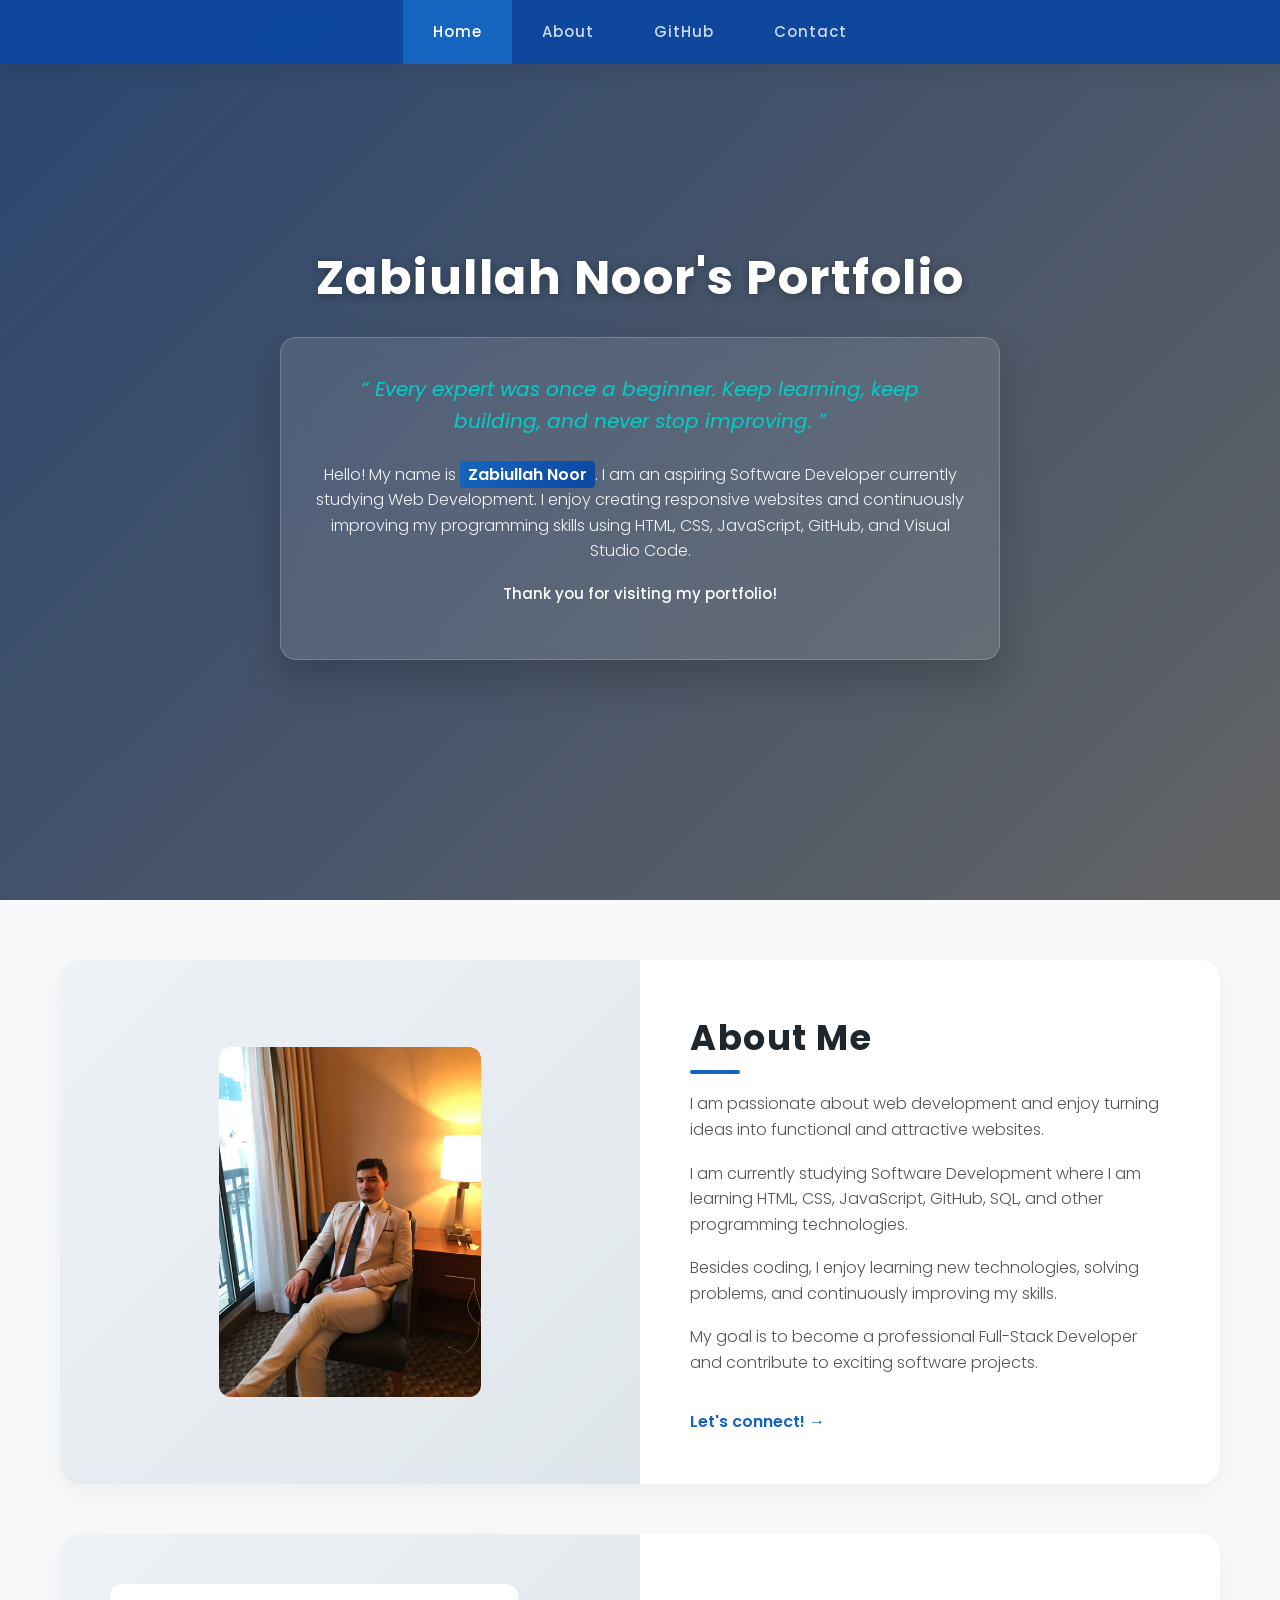
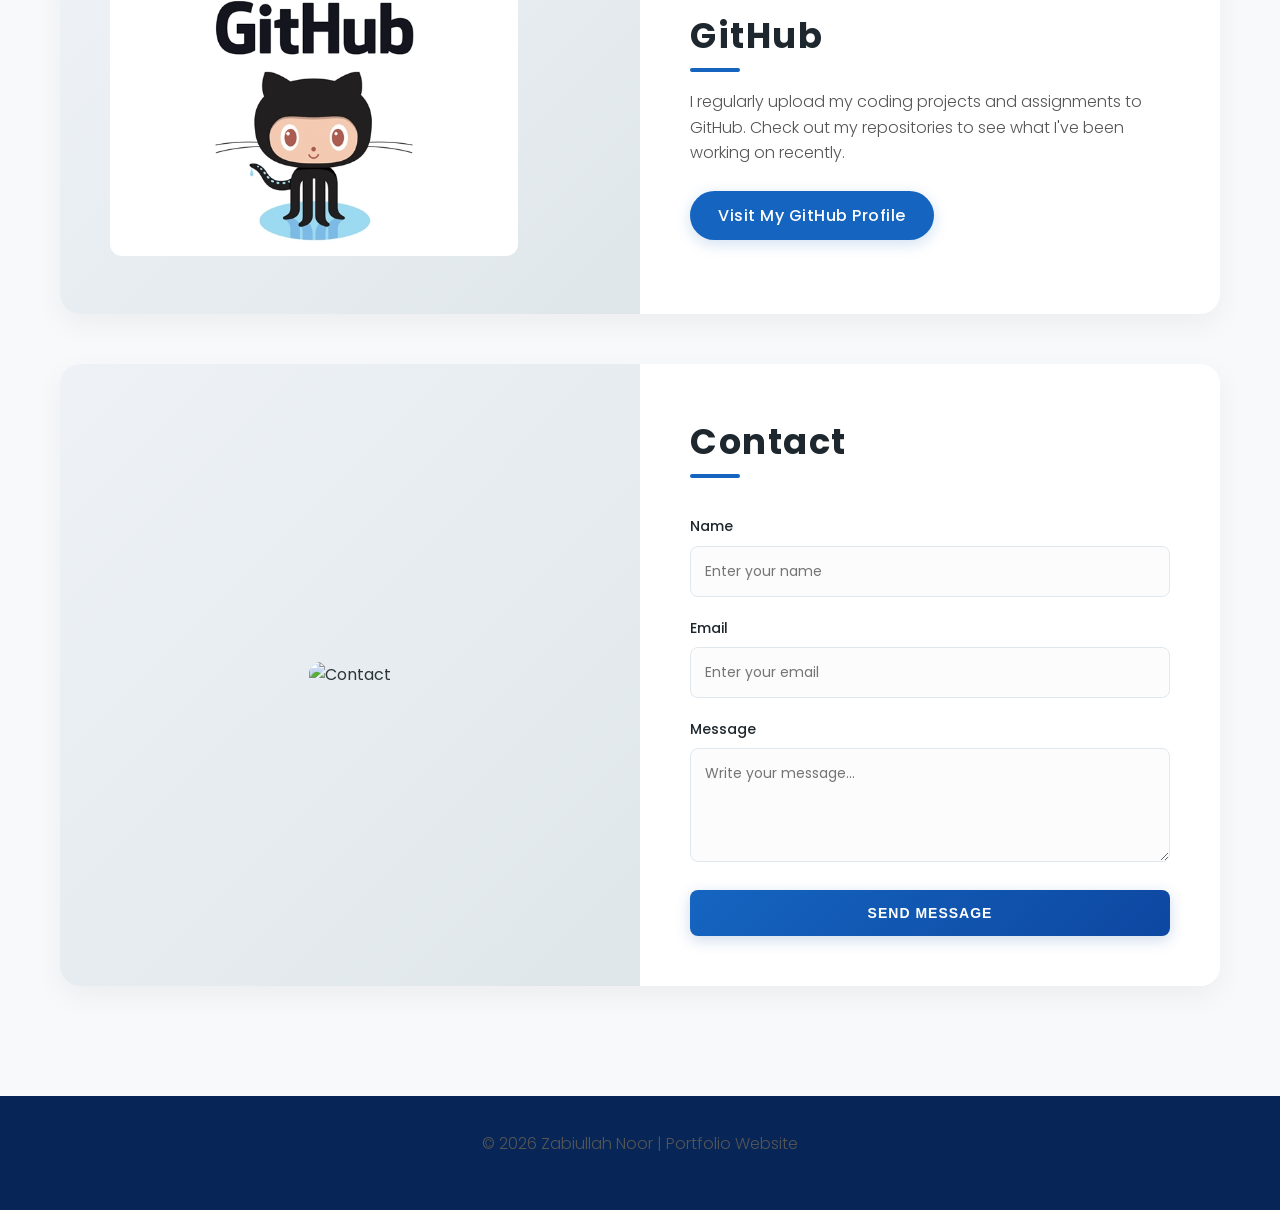
==== index.html @ 8f37fa42 "pushing a new change" ====
<!DOCTYPE html>
<html lang="en">
<head>
    <meta charset="UTF-8">
    <meta name="viewport" content="width=device-width, initial-scale=1.0">
    <title>Zabiullah Noor | Portfolio</title>
    <!-- Google Font -->
    <link href="https://fonts.googleapis.com/css2?family=Poppins:wght@300;400;500;600;700&display=swap" rel="stylesheet">
    <link rel="stylesheet" href="stylesheet/portfolio.css">
</head>
<body>

    <!-- Navigation -->
    <nav class="Navbar">
        <div class="Nav-Container">
            <a class="active" href="#Home">Home</a>
            <a href="#About">About</a>
            <a href="#GitHub">GitHub</a>
            <a href="#Contact">Contact</a>
        </div>
    </nav>

    <!-- Home / Hero Section -->
    <header id="Home" class="Hero_Section">
        <video autoplay muted loop id="Typing_Video">
            <source src="images/video/Typing1.mp4" type="video/mp4">
            Your browser does not support HTML5 video.
        </video>
        
        <div class="Video_Text">
            <h1 class="white-text">Zabiullah Noor's Portfolio</h1>
            <div class="Hero_Content">
                <q class="Quote">
                    Every expert was once a beginner. Keep learning, keep building, and never stop improving.
                </q>
                <p class="Intro_Text">
                    Hello! My name is <span class="Highlight">Zabiullah Noor</span>. I am an aspiring Software Developer currently studying Web Development. I enjoy creating responsive websites and continuously improving my programming skills using HTML, CSS, JavaScript, GitHub, and Visual Studio Code.
                </p>
                <p class="Thank_You">Thank you for visiting my portfolio!</p>
            </div>
        </div>
    </header>

    <!-- Main Content Container -->
    <main class="Content_Wrapper">

        <!-- About Section -->
        <section class="Row Card_Layout" id="About">
            <div class="Column Image_Side">
                <img src="images/mine.jpeg" alt="About Me">
            </div>
            <div class="Column Text_Side">
                <h1>About Me</h1>
                <p>I am passionate about web development and enjoy turning ideas into functional and attractive websites.</p>
                <p>I am currently studying Software Development where I am learning HTML, CSS, JavaScript, GitHub, SQL, and other programming technologies.</p>
                <p>Besides coding, I enjoy learning new technologies, solving problems, and continuously improving my skills.</p>
                <p>My goal is to become a professional Full-Stack Developer and contribute to exciting software projects.</p>
                <a href="#Contact" class="Btn_Link">Let's connect! →</a>
            </div>
        </section>

        <!-- GitHub Section -->
        <section class="Row Card_Layout Reverse" id="GitHub">
            <div class="Column Text_Side">
                <h1>GitHub</h1>
                <p>I regularly upload my coding projects and assignments to GitHub. Check out my repositories to see what I've been working on recently.</p>
                <div class="Center_Btn">
                    <a href="https://github.com/zabiullah-noor" target="_blank" class="Btn_Primary">
                        Visit My GitHub Profile
                    </a>
                </div>
            </div>
            <div class="Column Image_Side">
                <a href="https://github.com/zabiullah-noor" target="_blank" class="Img_Hover_Wrap">
                    <img src="images/github.jpg" alt="GitHub">
                </a>
            </div>
        </section>

        <!-- Contact Section -->
        <section class="Row Card_Layout" id="Contact">
            <div class="Column Image_Side hide-on-mobile">
                <img src="images/contact.jpg" alt="Contact">
            </div>
            <div class="Column Form_Side">
                <h1>Contact</h1>
                <form action="" method="POST" class="Modern_Form">
                    <div class="Form_Group">
                        <label for="name">Name</label>
                        <input type="text" id="name" placeholder="Enter your name" required>
                    </div>

                    <div class="Form_Group">
                        <label for="email">Email</label>
                        <input type="email" id="email" placeholder="Enter your email" required>
                    </div>

                    <div class="Form_Group">
                        <label for="message">Message</label>
                        <textarea id="message" rows="4" placeholder="Write your message..." required></textarea>
                    </div>

                    <button type="submit" class="Btn_Submit">Send Message</button>
                </form>
            </div>
        </section>

    </main>

    <!-- Footer -->
    <footer>
        <p>&copy; 2026 Zabiullah Noor | Portfolio Website</p>
    </footer>

</body>
</html>
---- stylesheet/portfolio.css ----
/***** MODERN DESIGN VARIABLES *****/
:root {
    --primary-color: #1565c0;
    --primary-dark: #0d47a1;
    --accent-color: #00cec9;
    --text-main: #2d3436;
    --text-dark: #1e272e;
    --bg-light: #f8f9fa;
    --bg-white: #ffffff;
    --glass-bg: rgba(255, 255, 255, 0.1);
    --glass-border: rgba(255, 255, 255, 0.2);
    --shadow-soft: 0 10px 30px rgba(0, 0, 0, 0.05);
    --shadow-strong: 0 15px 35px rgba(13, 71, 161, 0.12);
    --transition-smooth: all 0.4s cubic-bezier(0.165, 0.84, 0.44, 1);
}

/***** GENERAL RESET & STYLING *****/
* { 
    box-sizing: border-box; 
    margin: 0;
    padding: 0;
} 

html {
    scroll-behavior: smooth;
}

body {
    font-family: 'Poppins', sans-serif;
    background-color: var(--bg-light);
    color: var(--text-main);
    line-height: 1.6;
    overflow-x: hidden;
}

.Content_Wrapper {
    max-width: 1200px;
    margin: 0 auto;
    padding: 60px 20px;
}

/***** HEADINGS & TEXT *****/
h1 {
    font-size: 2.2rem;
    font-weight: 700;
    letter-spacing: 1.5px;
    color: var(--text-dark);
    margin-bottom: 25px;
    position: relative;
    display: inline-block;
}

/* Subtle accent underline for section headers */
section h1::after {
    content: '';
    position: absolute;
    bottom: -8px;
    left: 0;
    width: 50px;
    height: 4px;
    background: var(--primary-color);
    border-radius: 2px;
    transition: var(--transition-smooth);
}

section:hover h1::after {
    width: 80px;
    background: var(--accent-color);
}

p {
    font-weight: 300;
    font-size: 16px;
    margin-bottom: 18px;
    color: #555;
}

.Highlight {
    font-weight: 600;
    color: #fff;
    background: linear-gradient(120deg, var(--primary-color) 0%, var(--primary-dark) 100%);
    padding: 2px 8px;
    border-radius: 4px;
}

/***** FIXED NAVBAR *****/
.Navbar {
    position: fixed; 
    top: 0; 
    width: 100%; 
    z-index: 100; 
    background: rgba(13, 71, 161, 0.95);
    backdrop-filter: blur(10px);
    box-shadow: 0 4px 20px rgba(0,0,0,0.1); 
    animation: slideDown 0.6s ease-out;
}

.Nav-Container {
    max-width: 1200px;
    margin: 0 auto;
    display: flex;
    justify-content: center;
}

.Navbar a {
    color: rgba(255, 255, 255, 0.8); 
    padding: 20px 30px; 
    text-decoration: none; 
    font-size: 15px; 
    font-weight: 500;
    letter-spacing: 1px;
    transition: var(--transition-smooth);
}

.Navbar a:hover, .Navbar a.active {
    color: #fff;
    background-color: var(--primary-color);
}

@keyframes slideDown {
    from { transform: translateY(-100%); }
    to { transform: translateY(0); }
}

/***** CREATIVE HERO / VIDEO SECTION *****/
.Hero_Section {
    position: relative;
    height: 100vh;
    display: flex;
    align-items: center;
    justify-content: center;
    overflow: hidden;
}

#Typing_Video {
    position: absolute; 
    top: 50%;
    left: 50%;
    min-width: 100%; 
    min-height: 100%;
    width: auto;
    height: auto;
    z-index: -2; 
    transform: translate(-50%, -50%);
    object-fit: cover;
}

/* Dark professional overlay filter over video */
.Hero_Section::before {
    content: '';
    position: absolute;
    top: 0; left: 0; width: 100%; height: 100%;
    background: linear-gradient(135deg, rgba(7, 38, 87, 0.85) 0%, rgba(0, 0, 0, 0.6) 100%);
    z-index: -1;
}

.Video_Text {
    max-width: 800px;
    padding: 40px; 
    text-align: center;
    z-index: 1;
}

.white-text {
    color: #fff;
    font-size: 3rem;
    margin-bottom: 20px;
    text-shadow: 0 2px 10px rgba(0,0,0,0.3);
}

/* Glassmorphism content container */
.Hero_Content {
    background: var(--glass-bg);
    backdrop-filter: blur(12px);
    -webkit-backdrop-filter: blur(12px);
    border: 1px solid var(--glass-border);
    padding: 35px;
    border-radius: 16px;
    box-shadow: 0 20px 40px rgba(0,0,0,0.2);
}

.Quote {
    display: block;
    font-style: italic; 
    font-size: 20px;
    color: var(--accent-color);
    margin-bottom: 25px;
    font-weight: 400;
}

.Intro_Text {
    color: #f1f2f6;
    font-size: 16px;
    font-weight: 300;
    text-align: center;
}

.Thank_You {
    color: #fff;
    font-weight: 500;
    margin-top: 15px;
    font-size: 15px;
}

/***** FLEXBOX/GRID LAYOUT FOR CARDS *****/
.Card_Layout {
    display: flex;
    flex-wrap: wrap;
    align-items: center;
    background-color: var(--bg-white);
    border-radius: 20px;
    margin-bottom: 50px;
    overflow: hidden;
    box-shadow: var(--shadow-soft);
    transition: var(--transition-smooth);
}

.Card_Layout:hover {
    transform: translateY(-5px);
    box-shadow: var(--shadow-strong);
}

.Card_Layout.Reverse {
    flex-direction: row-reverse;
}

.Column {
    flex: 1;
    min-width: 300px;
    padding: 50px;
}

.Image_Side {
    display: flex;
    justify-content: center;
    align-items: center;
    background: linear-gradient(135deg, #eef2f7 0%, #dfe6e9 100%);
    align-self: stretch;
}

.Image_Side img {
    max-width: 85%;
    max-height: 350px;
    object-fit: contain;
    border-radius: 12px;
    transition: var(--transition-smooth);
}

.Card_Layout:hover .Image_Side img {
    transform: scale(1.05);
}

/***** MODERNISED BUTTONS & LINKS *****/
.Btn_Link {
    display: inline-block;
    color: var(--primary-color);
    font-weight: 600;
    text-decoration: none;
    margin-top: 15px;
    transition: var(--transition-smooth);
}

.Btn_Link:hover {
    color: var(--primary-dark);
    transform: translateX(5px);
}

.Center_Btn {
    text-align: left;
    margin-top: 25px;
}

.Btn_Primary {
    display: inline-block;
    background: var(--primary-color);
    color: #fff;
    padding: 12px 28px;
    border-radius: 30px;
    text-decoration: none;
    font-weight: 500;
    letter-spacing: 0.5px;
    box-shadow: 0 4px 15px rgba(21, 101, 192, 0.2);
    transition: var(--transition-smooth);
}

.Btn_Primary:hover {
    background: var(--primary-dark);
    transform: translateY(-2px);
    box-shadow: 0 6px 20px rgba(13, 71, 161, 0.3);
}

/***** PREMIUM CONTACT FORM *****/
.Form_Side {
    background-color: var(--bg-white);
}

.Modern_Form {
    margin-top: 20px;
}

.Form_Group {
    margin-bottom: 20px;
}

.Form_Group label {
    display: block;
    font-size: 14px;
    font-weight: 500;
    margin-bottom: 8px;
    color: var(--text-dark);
}

.Modern_Form input[type=text],
.Modern_Form input[type=email],
.Modern_Form textarea {
    width: 100%; 
    padding: 14px; 
    border: 1px solid #e1e8ed; 
    border-radius: 8px; 
    background-color: #fcfcfc;
    font-family: 'Poppins', sans-serif;
    font-size: 14px;
    color: var(--text-dark);
    transition: var(--transition-smooth);
}

.Modern_Form input:focus,
.Modern_Form textarea:focus {
    outline: none;
    background-color: #fff;
    border-color: var(--primary-color);
    box-shadow: 0 0 0 4px rgba(21, 101, 192, 0.1);
}

.Btn_Submit {
    width: 100%;
    background: linear-gradient(135deg, var(--primary-color) 0%, var(--primary-dark) 100%);
    color: white; 
    font-weight: 600; 
    padding: 15px; 
    border: none; 
    border-radius: 8px; 
    cursor: pointer; 
    letter-spacing: 1px;
    text-transform: uppercase;
    font-size: 14px;
    box-shadow: 0 4px 15px rgba(13, 71, 161, 0.2);
    transition: var(--transition-smooth);
}

.Btn_Submit:hover {
    transform: translateY(-2px);
    box-shadow: 0 6px 20px rgba(13, 71, 161, 0.35);
}

/***** FOOTER *****/
footer {
    padding: 35px 20px; 
    background-color: #072657;
    color: white;
    text-align: center;
    font-size: 14px;
}

/***** MOBILE RESPONSIVENESS (MEDIA QUERIES) *****/
@media screen and (max-width: 768px) {
    .Navbar a {
        padding: 15px 15px;
        font-size: 13px;
    }
    
    .white-text {
        font-size: 2.2rem;
    }
    
    .Hero_Content {
        padding: 20px;
    }

    .Quote {
        font-size: 16px;
    }

    .Column {
        padding: 30px 20px;
    }

    .Card_Layout.Reverse {
        flex-direction: flex-wrap; /* Reset reverse columns behavior on small viewports */
    }

    .hide-on-mobile {
        display: none;
    }
}
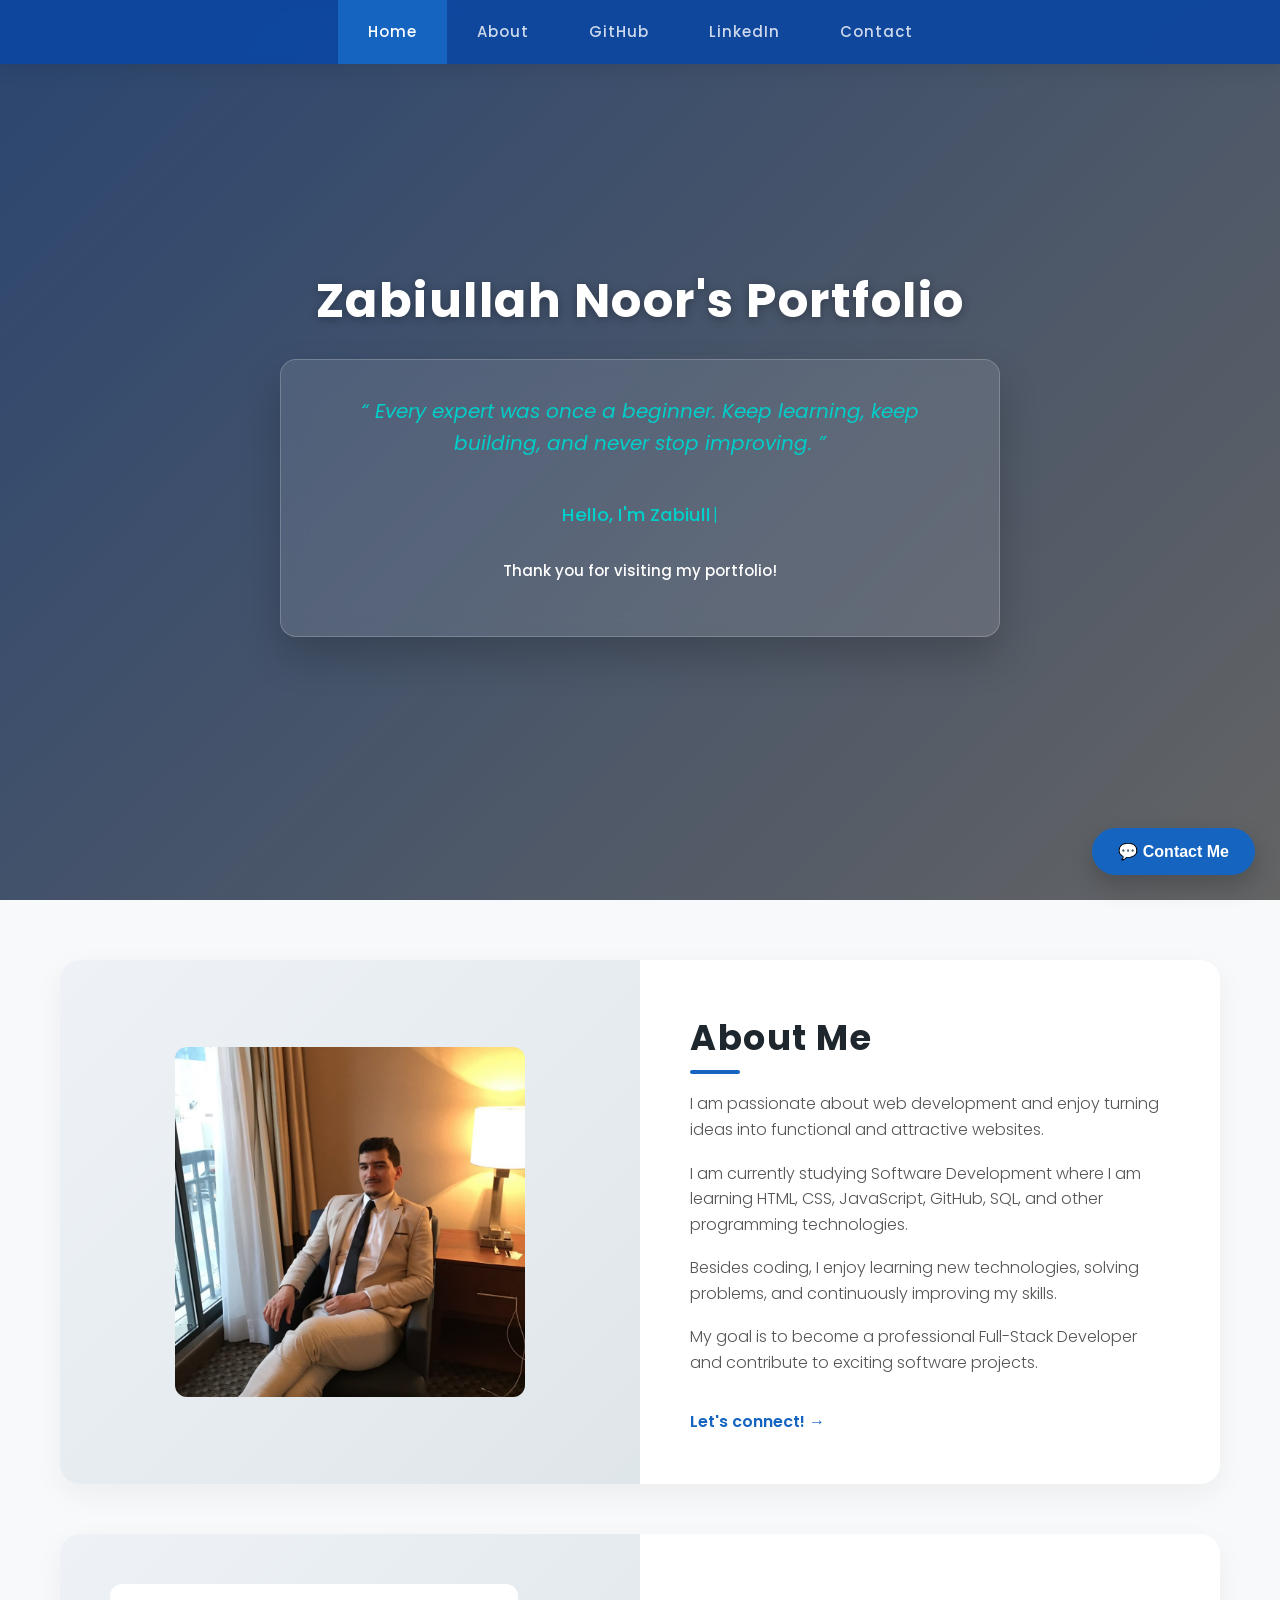
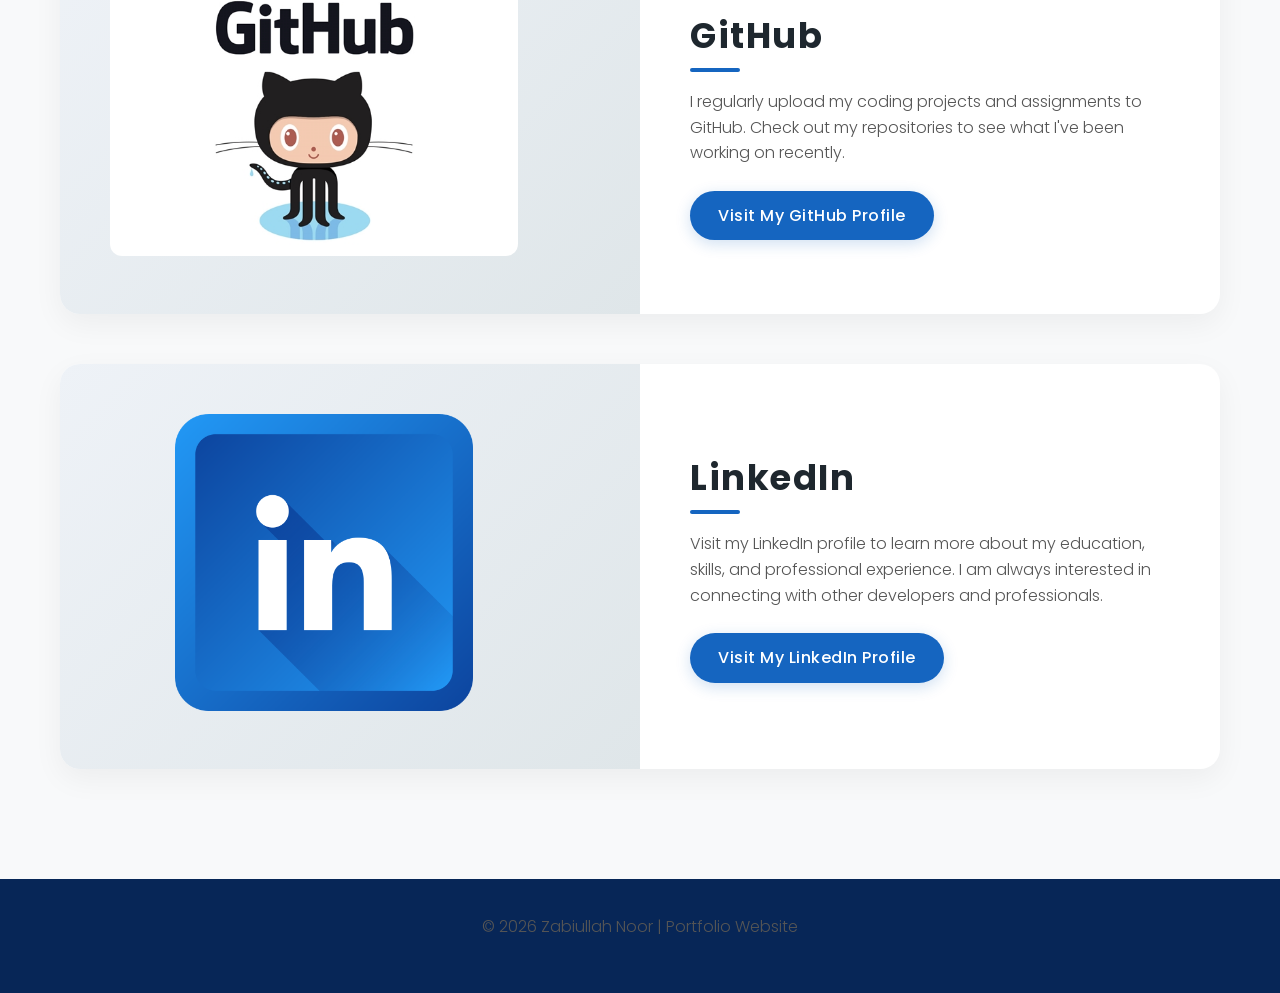
==== commit 26c2a98d: "js added" ====
--- a/index.html
+++ b/index.html
@@ -16,30 +16,32 @@
             <a class="active" href="#Home">Home</a>
             <a href="#About">About</a>
             <a href="#GitHub">GitHub</a>
+            <a href="#LinkedIn">LinkedIn</a>
             <a href="#Contact">Contact</a>
         </div>
     </nav>
 
     <!-- Home / Hero Section -->
-    <header id="Home" class="Hero_Section">
-        <video autoplay muted loop id="Typing_Video">
-            <source src="images/video/Typing1.mp4" type="video/mp4">
-            Your browser does not support HTML5 video.
-        </video>
-        
-        <div class="Video_Text">
-            <h1 class="white-text">Zabiullah Noor's Portfolio</h1>
-            <div class="Hero_Content">
-                <q class="Quote">
-                    Every expert was once a beginner. Keep learning, keep building, and never stop improving.
-                </q>
-                <p class="Intro_Text">
-                    Hello! My name is <span class="Highlight">Zabiullah Noor</span>. I am an aspiring Software Developer currently studying Web Development. I enjoy creating responsive websites and continuously improving my programming skills using HTML, CSS, JavaScript, GitHub, and Visual Studio Code.
-                </p>
-                <p class="Thank_You">Thank you for visiting my portfolio!</p>
+<header id="Home" class="Hero_Section">
+    <video autoplay muted loop id="Typing_Video">
+        <source src="images/video/Typing1.mp4" type="video/mp4">
+        Your browser does not support HTML5 video.
+    </video>
+    
+    <div class="Video_Text">
+        <h1 class="white-text">Zabiullah Noor's Portfolio</h1>
+        <div class="Hero_Content">
+            <q class="Quote">
+                Every expert was once a beginner. Keep learning, keep building, and never stop improving.
+            </q>
+            <!-- Animated Dynamic Typing Container -->
+            <div id="typing-container">
+                <span id="typing-text"></span><span class="cursor">|</span>
             </div>
+            <p class="Thank_You">Thank you for visiting my portfolio!</p>
         </div>
-    </header>
+    </div>
+</header>
 
     <!-- Main Content Container -->
     <main class="Content_Wrapper">
@@ -77,8 +79,35 @@
             </div>
         </section>
 
+        <!-- LinkedIn Section -->
+<section class="Row Card_Layout Reverse" id="LinkedIn">
+    <div class="Column Text_Side">
+        <h1>LinkedIn</h1>
+
+        <p>
+            Visit my LinkedIn profile to learn more about my education,
+            skills, and professional experience. I am always interested
+            in connecting with other developers and professionals.
+        </p>
+
+        <div class="Center_Btn">
+            <a href="www.linkedin.com/in/zabiullah-noor-1a97a6380"
+               target="_blank"
+               class="Btn_Primary">
+                Visit My LinkedIn Profile
+            </a>
+        </div>
+    </div>
+
+    <div class="Column Image_Side">
+        <a href="https://www.linkedin.com/in/YOUR-LINKEDIN-USERNAME/" target="_blank">
+            <img src="images/linkedin.png" alt="LinkedIn Logo">
+        </a>
+    </div>
+</section>
+
         <!-- Contact Section -->
-        <section class="Row Card_Layout" id="Contact">
+        <!-- <section class="Row Card_Layout" id="Contact">
             <div class="Column Image_Side hide-on-mobile">
                 <img src="images/contact.jpg" alt="Contact">
             </div>
@@ -103,10 +132,38 @@
                     <button type="submit" class="Btn_Submit">Send Message</button>
                 </form>
             </div>
-        </section>
+        </section> -->
 
+        <button id="openContact" class="Floating_Contact">
+    💬 Contact Me
+</button>
+
+
+<!-- Sliding Contact Panel -->
+<div id="contactPanel" class="Contact_Panel">
+
+    <button id="closeContact" class="Close_Button">
+        ✖
+    </button>
+
+    <h2>Contact Me</h2>
+
+    <form class="Modern_Form">
+
+        <input type="text" placeholder="Your Name" required>
+
+        <input type="email" placeholder="Your Email" required>
+
+        <textarea placeholder="Your Message"></textarea>
+
+        <button class="Btn_Submit">
+            Send
+        </button>
+
+    </form>
+    </div>
     </main>
-
+    <script src="js/portfolio.js"></script>
     <!-- Footer -->
     <footer>
         <p>&copy; 2026 Zabiullah Noor | Portfolio Website</p>
--- a/stylesheet/portfolio.css
+++ b/stylesheet/portfolio.css
@@ -50,7 +50,6 @@
     display: inline-block;
 }
 
-/* Subtle accent underline for section headers */
 section h1::after {
     content: '';
     position: absolute;
@@ -122,7 +121,7 @@
     to { transform: translateY(0); }
 }
 
-/***** CREATIVE HERO / VIDEO SECTION *****/
+/***** HERO / VIDEO SECTION *****/
 .Hero_Section {
     position: relative;
     height: 100vh;
@@ -145,7 +144,6 @@
     object-fit: cover;
 }
 
-/* Dark professional overlay filter over video */
 .Hero_Section::before {
     content: '';
     position: absolute;
@@ -168,7 +166,6 @@
     text-shadow: 0 2px 10px rgba(0,0,0,0.3);
 }
 
-/* Glassmorphism content container */
 .Hero_Content {
     background: var(--glass-bg);
     backdrop-filter: blur(12px);
@@ -188,11 +185,32 @@
     font-weight: 400;
 }
 
-.Intro_Text {
+/* Dynamic Typing Animation Styling */
+#typing-container {
+    font-size: 1.15rem;
+    font-weight: 300;
     color: #f1f2f6;
-    font-size: 16px;
+    min-height: 60px;
+    display: flex;
+    justify-content: center;
+    align-items: center;
+}
+
+#typing-text {
+    color: var(--accent-color);
+    font-weight: 500;
+}
+
+.cursor {
     font-weight: 300;
-    text-align: center;
+    color: var(--accent-color);
+    animation: blink 0.8s infinite;
+    margin-left: 2px;
+}
+
+@keyframes blink {
+    0%, 100% { opacity: 1; }
+    50% { opacity: 0; }
 }
 
 .Thank_You {
@@ -202,7 +220,7 @@
     font-size: 15px;
 }
 
-/***** FLEXBOX/GRID LAYOUT FOR CARDS *****/
+/***** CARD LAYOUTS *****/
 .Card_Layout {
     display: flex;
     flex-wrap: wrap;
@@ -213,6 +231,8 @@
     overflow: hidden;
     box-shadow: var(--shadow-soft);
     transition: var(--transition-smooth);
+    opacity: 1;
+    transform: translateY(0);
 }
 
 .Card_Layout:hover {
@@ -250,7 +270,7 @@
     transform: scale(1.05);
 }
 
-/***** MODERNISED BUTTONS & LINKS *****/
+/***** BUTTONS & LINKS *****/
 .Btn_Link {
     display: inline-block;
     color: var(--primary-color);
@@ -289,68 +309,117 @@
     box-shadow: 0 6px 20px rgba(13, 71, 161, 0.3);
 }
 
-/***** PREMIUM CONTACT FORM *****/
-.Form_Side {
-    background-color: var(--bg-white);
-}
-
-.Modern_Form {
-    margin-top: 20px;
-}
-
-.Form_Group {
+/***** FLOATING CONTACT BUTTON *****/
+.Floating_Contact {
+    position: fixed;
+    bottom: 25px;
+    right: 25px;
+    background-color: var(--primary-color);
+    color: #ffffff;
+    border: none;
+    border-radius: 50px;
+    padding: 14px 26px;
+    font-size: 1rem;
+    font-weight: 600;
+    cursor: pointer;
+    box-shadow: 0 10px 25px rgba(0,0,0,0.2);
+    transition: var(--transition-smooth);
+    z-index: 999;
+}
+
+.Floating_Contact:hover {
+    background-color: var(--primary-dark);
+    transform: translateY(-3px);
+}
+
+/***** SLIDING CONTACT PANEL *****/
+.Contact_Panel {
+    position: fixed;
+    top: 0;
+    right: -420px;
+    width: 380px;
+    height: 100vh;
+    background-color: #ffffff;
+    box-shadow: -10px 0 30px rgba(0, 0, 0, 0.15);
+    padding: 40px 30px;
+    box-sizing: border-box;
+    transition: right 0.35s cubic-bezier(0.4, 0, 0.2, 1);
+    z-index: 1000;
+    display: flex;
+    flex-direction: column;
+}
+
+.Contact_Panel.active {
+    right: 0;
+}
+
+.Close_Button {
+    position: absolute;
+    top: 20px;
+    right: 20px;
+    background: none;
+    border: none;
+    font-size: 1.4rem;
+    cursor: pointer;
+    color: #666666;
+    transition: color 0.2s ease;
+}
+
+.Close_Button:hover {
+    color: #000000;
+}
+
+.Contact_Panel h2 {
     margin-bottom: 20px;
-}
-
-.Form_Group label {
-    display: block;
-    font-size: 14px;
-    font-weight: 500;
-    margin-bottom: 8px;
+    font-size: 1.5rem;
     color: var(--text-dark);
 }
 
-.Modern_Form input[type=text],
-.Modern_Form input[type=email],
-.Modern_Form textarea {
-    width: 100%; 
-    padding: 14px; 
-    border: 1px solid #e1e8ed; 
-    border-radius: 8px; 
-    background-color: #fcfcfc;
-    font-family: 'Poppins', sans-serif;
-    font-size: 14px;
-    color: var(--text-dark);
-    transition: var(--transition-smooth);
-}
-
-.Modern_Form input:focus,
-.Modern_Form textarea:focus {
+.Contact_Panel .Modern_Form {
+    display: flex;
+    flex-direction: column;
+    gap: 15px;
+}
+
+.Contact_Panel input,
+.Contact_Panel textarea {
+    width: 100%;
+    padding: 12px;
+    border: 1px solid #dddddd;
+    border-radius: 6px;
+    font-family: inherit;
+    font-size: 0.95rem;
+    box-sizing: border-box;
+    transition: var(--transition-smooth);
+}
+
+.Contact_Panel input:focus,
+.Contact_Panel textarea:focus {
     outline: none;
-    background-color: #fff;
     border-color: var(--primary-color);
-    box-shadow: 0 0 0 4px rgba(21, 101, 192, 0.1);
-}
-
-.Btn_Submit {
-    width: 100%;
+    box-shadow: 0 0 0 3px rgba(21, 101, 192, 0.1);
+}
+
+.Contact_Panel textarea {
+    resize: vertical;
+    min-height: 120px;
+}
+
+.Contact_Panel .Btn_Submit {
     background: linear-gradient(135deg, var(--primary-color) 0%, var(--primary-dark) 100%);
-    color: white; 
-    font-weight: 600; 
-    padding: 15px; 
-    border: none; 
-    border-radius: 8px; 
-    cursor: pointer; 
-    letter-spacing: 1px;
-    text-transform: uppercase;
-    font-size: 14px;
-    box-shadow: 0 4px 15px rgba(13, 71, 161, 0.2);
-    transition: var(--transition-smooth);
-}
-
-.Btn_Submit:hover {
+    color: #ffffff;
+    border: none;
+    padding: 14px;
+    border-radius: 6px;
+    font-weight: 600;
+    letter-spacing: 0.5px;
+    cursor: pointer;
+    transition: var(--transition-smooth);
+}
+
+.Contact_Panel .Btn_Submit:hover {
     transform: translateY(-2px);
-    box-shadow: 0 6px 20px rgba(13, 71, 161, 0.35);
+    box-shadow: 0 6px 20px rgba(13, 71, 161, 0.3);
 }
 
 /***** FOOTER *****/
@@ -362,10 +431,10 @@
     font-size: 14px;
 }
 
-/***** MOBILE RESPONSIVENESS (MEDIA QUERIES) *****/
+/***** RESPONSIVENESS *****/
 @media screen and (max-width: 768px) {
     .Navbar a {
-        padding: 15px 15px;
+        padding: 15px 12px;
         font-size: 13px;
     }
     
@@ -386,10 +455,10 @@
     }
 
     .Card_Layout.Reverse {
-        flex-direction: flex-wrap; /* Reset reverse columns behavior on small viewports */
-    }
-
-    .hide-on-mobile {
-        display: none;
+        flex-direction: row;
+    }
+
+    .Contact_Panel {
+        width: 100%;
     }
 }
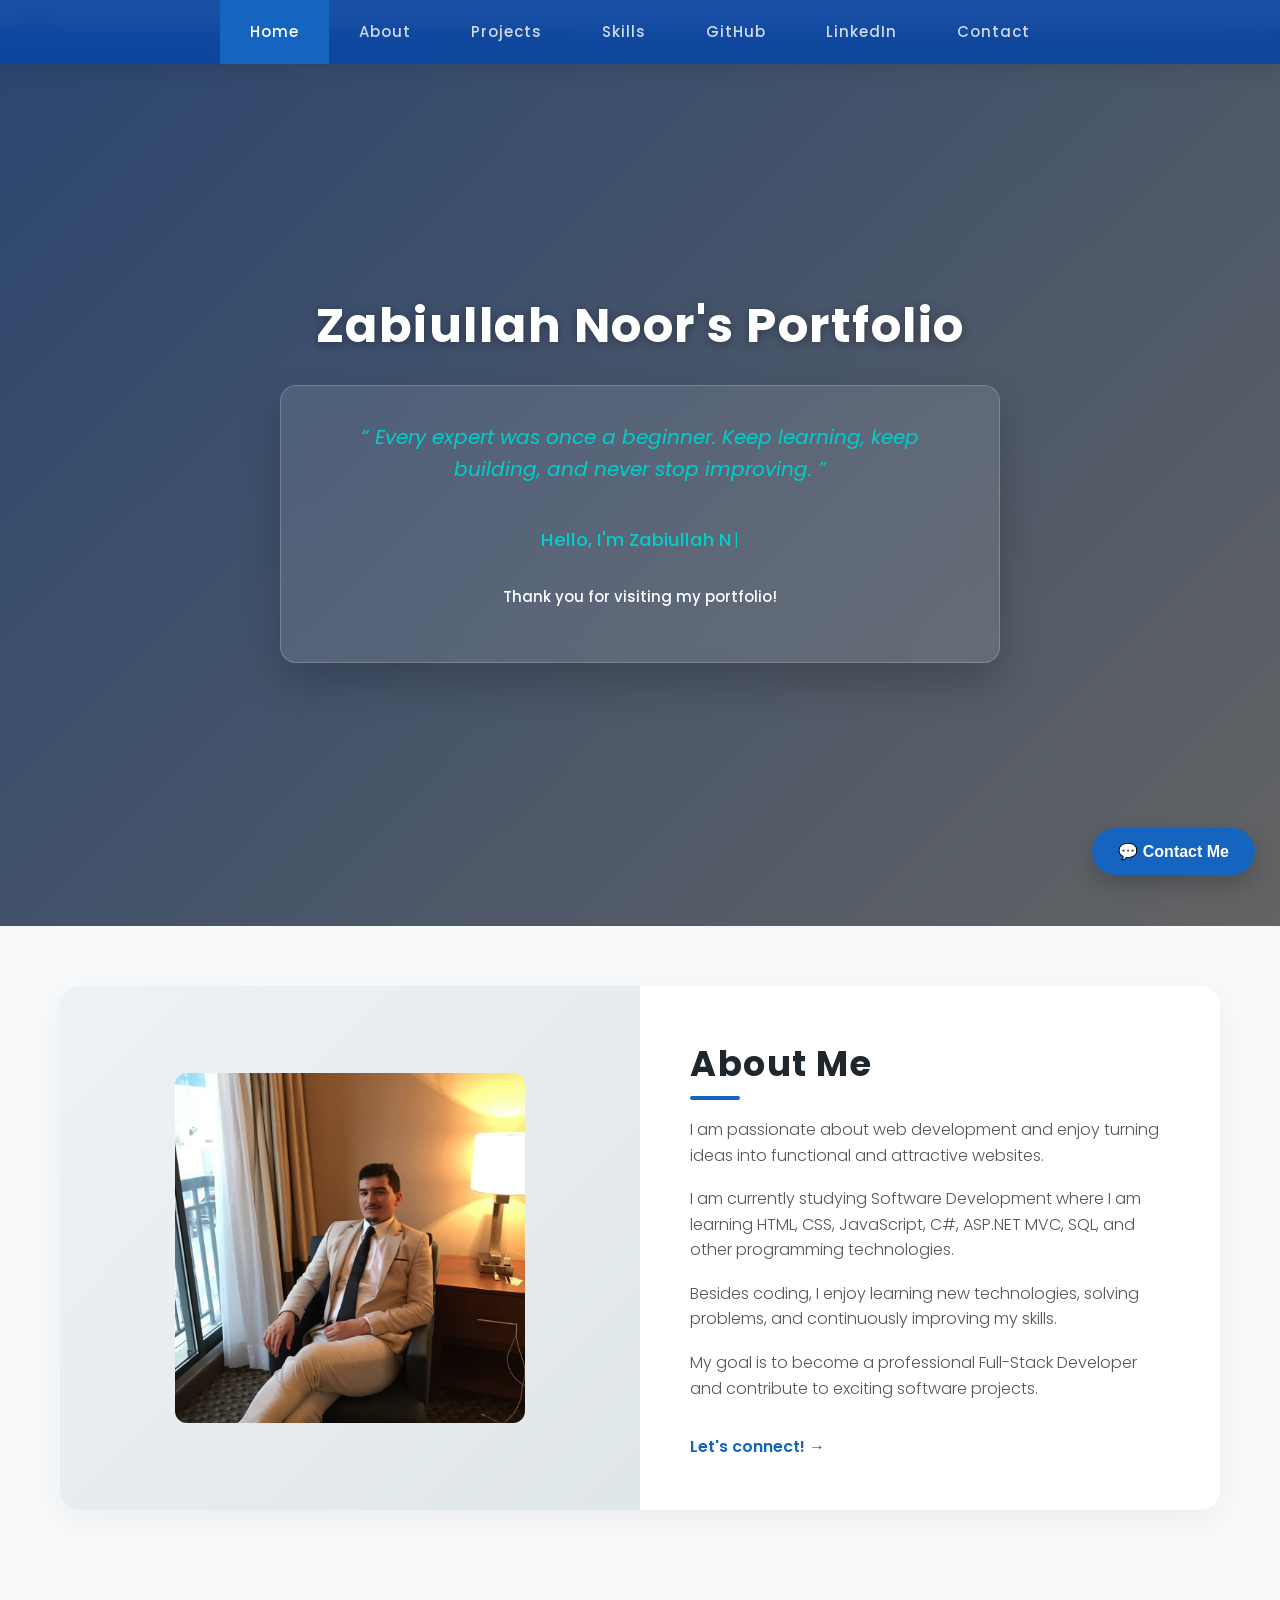
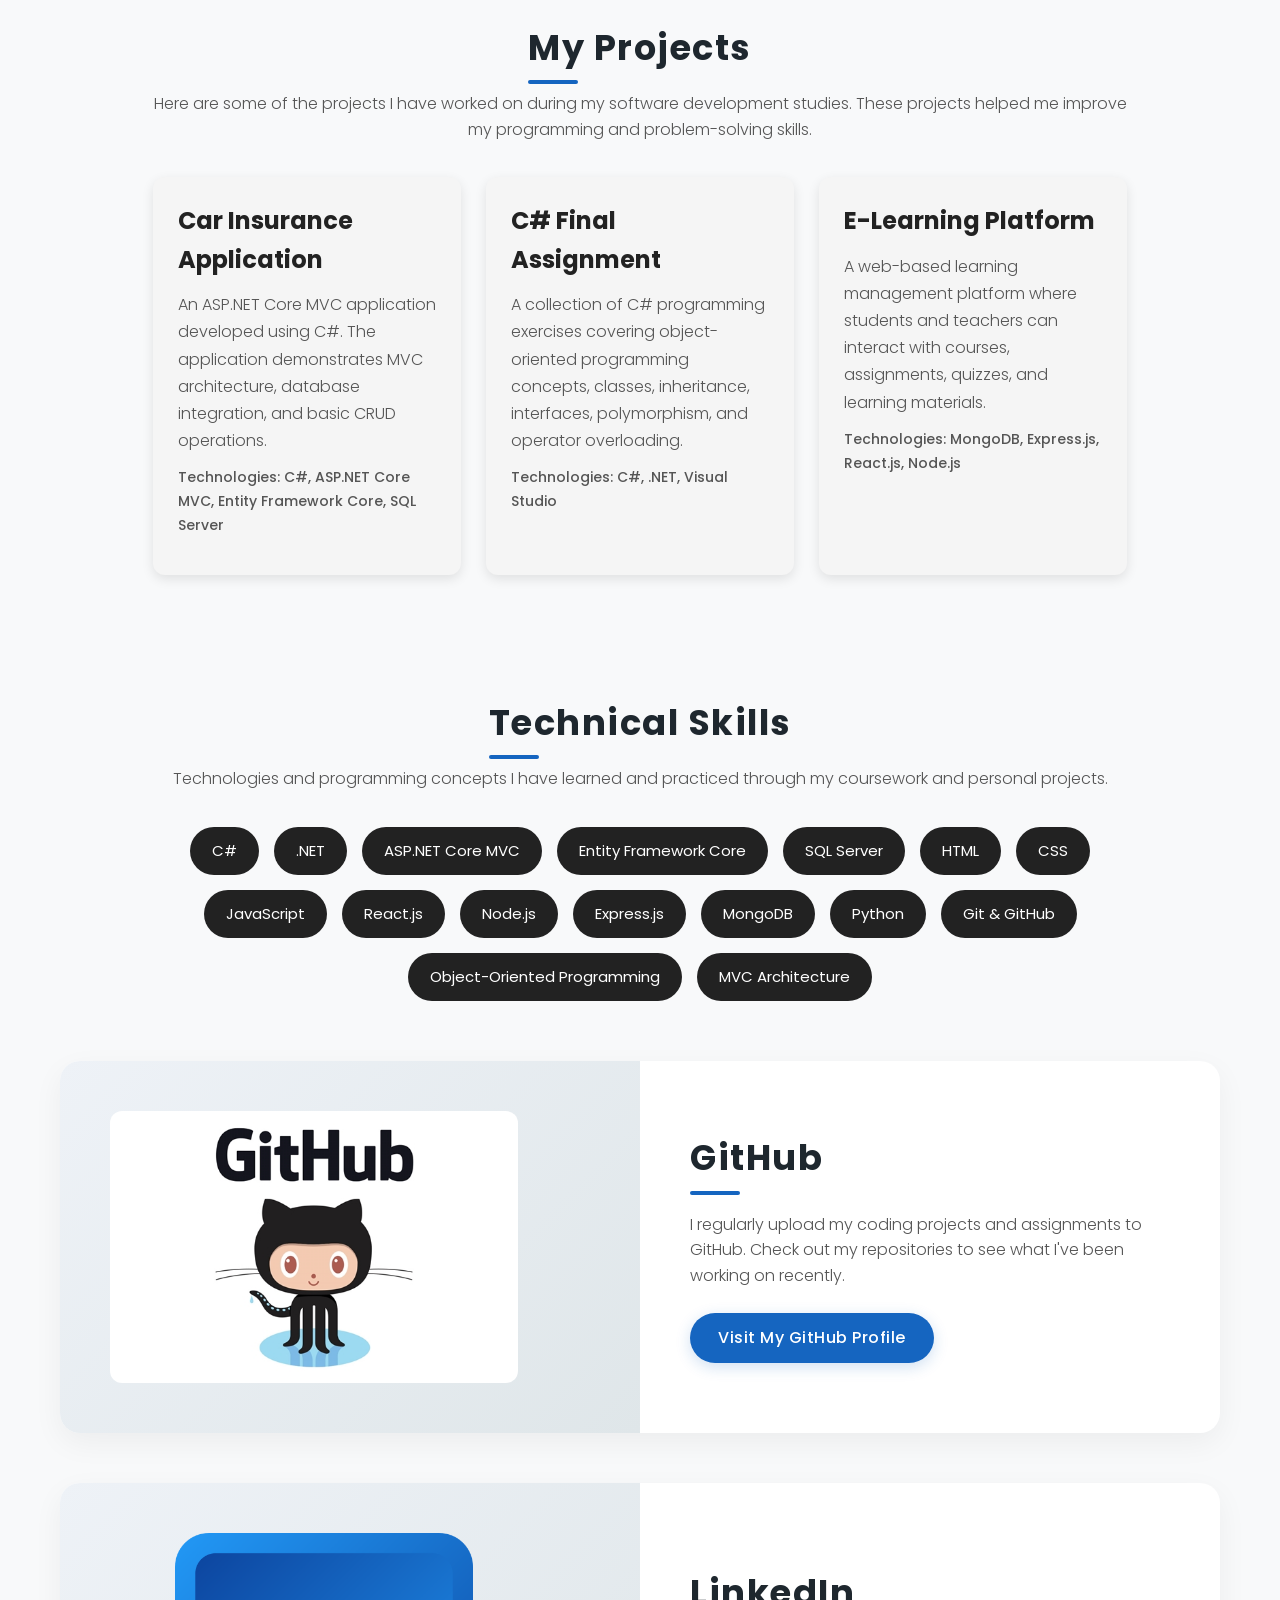
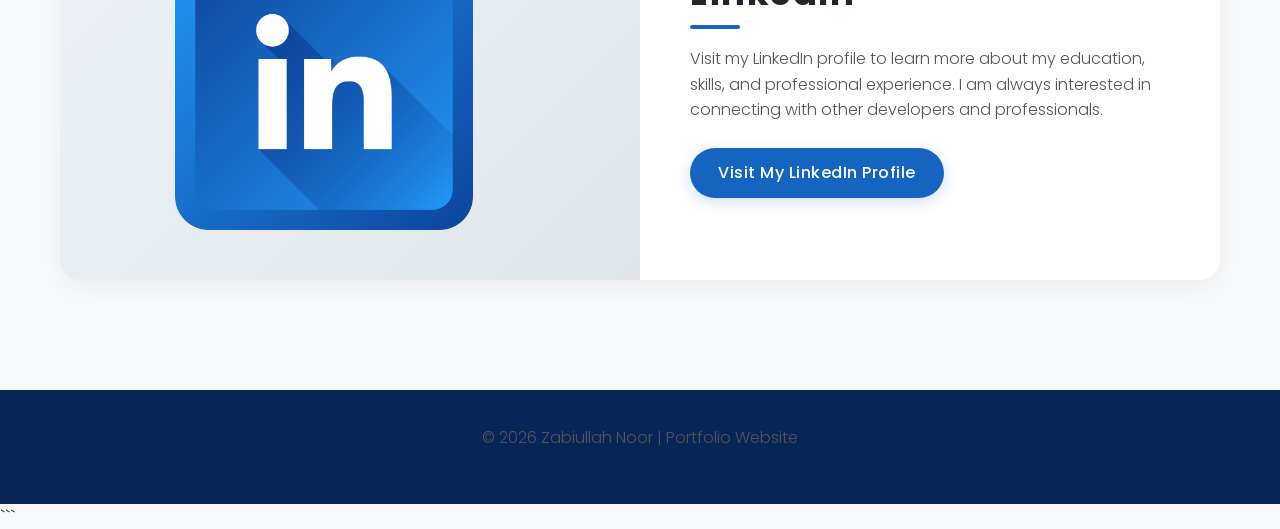
==== commit dbd9b65f: "updated portfolio" ====
--- a/index.html
+++ b/index.html
@@ -1,13 +1,95 @@
+```html
 <!DOCTYPE html>
 <html lang="en">
 <head>
     <meta charset="UTF-8">
     <meta name="viewport" content="width=device-width, initial-scale=1.0">
     <title>Zabiullah Noor | Portfolio</title>
+
     <!-- Google Font -->
     <link href="https://fonts.googleapis.com/css2?family=Poppins:wght@300;400;500;600;700&display=swap" rel="stylesheet">
     <link rel="stylesheet" href="stylesheet/portfolio.css">
+
+    <!-- Projects and Skills Section Styling -->
+    <style>
+        .Projects_Section, .Skills_Section {
+            padding: 60px 8%;
+            text-align: center;
+        }
+
+        .Projects_Section h1, .Skills_Section h1 {
+            margin-bottom: 15px;
+        }
+
+        .Section_Description {
+            margin-bottom: 35px;
+        }
+
+        .Project_Container {
+            display: grid;
+            grid-template-columns: repeat(auto-fit, minmax(250px, 1fr));
+            gap: 25px;
+        }
+
+        .Project_Card {
+            padding: 25px;
+            border-radius: 12px;
+            background: #f5f5f5;
+            color: #222;
+            text-align: left;
+            box-shadow: 0 4px 12px rgba(0,0,0,0.1);
+            transition: transform 0.3s ease;
+        }
+
+        .Project_Card:hover {
+            transform: translateY(-5px);
+        }
+
+        .Project_Card h2 {
+            margin-bottom: 12px;
+            color: #222;
+        }
+
+        .Project_Card p {
+            line-height: 1.7;
+            margin-bottom: 12px;
+        }
+
+        .Project_Tech {
+            font-size: 14px;
+            font-weight: 500;
+            color: #555;
+        }
+
+        .Skills_Container {
+            display: flex;
+            justify-content: center;
+            flex-wrap: wrap;
+            gap: 15px;
+            margin-top: 25px;
+        }
+
+        .Skill_Item {
+            background: #222;
+            color: white;
+            padding: 12px 22px;
+            border-radius: 25px;
+            font-size: 15px;
+            transition: background 0.3s ease;
+        }
+
+        .Skill_Item:hover {
+            background: #007bff;
+        }
+
+        @media screen and (max-width: 600px) {
+            .Projects_Section, .Skills_Section {
+                padding: 40px 5%;
+            }
+        }
+    </style>
 </head>
+
 <body>
 
     <!-- Navigation -->
@@ -15,6 +97,8 @@
         <div class="Nav-Container">
             <a class="active" href="#Home">Home</a>
             <a href="#About">About</a>
+            <a href="#Projects">Projects</a>
+            <a href="#Skills">Skills</a>
             <a href="#GitHub">GitHub</a>
             <a href="#LinkedIn">LinkedIn</a>
             <a href="#Contact">Contact</a>
@@ -22,26 +106,28 @@
     </nav>
 
     <!-- Home / Hero Section -->
-<header id="Home" class="Hero_Section">
-    <video autoplay muted loop id="Typing_Video">
-        <source src="images/video/Typing1.mp4" type="video/mp4">
-        Your browser does not support HTML5 video.
-    </video>
-    
-    <div class="Video_Text">
-        <h1 class="white-text">Zabiullah Noor's Portfolio</h1>
-        <div class="Hero_Content">
-            <q class="Quote">
-                Every expert was once a beginner. Keep learning, keep building, and never stop improving.
-            </q>
-            <!-- Animated Dynamic Typing Container -->
-            <div id="typing-container">
-                <span id="typing-text"></span><span class="cursor">|</span>
-            </div>
-            <p class="Thank_You">Thank you for visiting my portfolio!</p>
+    <header id="Home" class="Hero_Section">
+        <video autoplay muted loop id="Typing_Video">
+            <source src="images/video/Typing1.mp4" type="video/mp4">
+            Your browser does not support HTML5 video.
+        </video>
+
+        <div class="Video_Text">
+            <h1 class="white-text">Zabiullah Noor's Portfolio</h1>
+
+            <div class="Hero_Content">
+                <q class="Quote">
+                    Every expert was once a beginner. Keep learning, keep building, and never stop improving.
+                </q>
+
+                <div id="typing-container">
+                    <span id="typing-text"></span><span class="cursor">|</span>
+                </div>
+
+                <p class="Thank_You">Thank you for visiting my portfolio!</p>
+            </div>
         </div>
-    </div>
-</header>
+    </header>
 
     <!-- Main Content Container -->
     <main class="Content_Wrapper">
@@ -51,123 +137,222 @@
             <div class="Column Image_Side">
                 <img src="images/mine.jpeg" alt="About Me">
             </div>
+
             <div class="Column Text_Side">
                 <h1>About Me</h1>
+
                 <p>I am passionate about web development and enjoy turning ideas into functional and attractive websites.</p>
-                <p>I am currently studying Software Development where I am learning HTML, CSS, JavaScript, GitHub, SQL, and other programming technologies.</p>
+
+                <p>I am currently studying Software Development where I am learning HTML, CSS, JavaScript, C#, ASP.NET MVC, SQL, and other programming technologies.</p>
+
                 <p>Besides coding, I enjoy learning new technologies, solving problems, and continuously improving my skills.</p>
+
                 <p>My goal is to become a professional Full-Stack Developer and contribute to exciting software projects.</p>
+
                 <a href="#Contact" class="Btn_Link">Let's connect! →</a>
             </div>
         </section>
+
+
+        <!-- Projects Section -->
+        <section class="Projects_Section" id="Projects">
+
+            <h1>My Projects</h1>
+
+            <p class="Section_Description">
+                Here are some of the projects I have worked on during my software development studies.
+                These projects helped me improve my programming and problem-solving skills.
+            </p>
+
+            <div class="Project_Container">
+
+                <!-- Car Insurance Project -->
+                <div class="Project_Card">
+                    <h2>Car Insurance Application</h2>
+
+                    <p>
+                        An ASP.NET Core MVC application developed using C#.
+                        The application demonstrates MVC architecture,
+                        database integration, and basic CRUD operations.
+                    </p>
+
+                    <p class="Project_Tech">
+                        Technologies: C#, ASP.NET Core MVC, Entity Framework Core, SQL Server
+                    </p>
+                </div>
+
+                <!-- C# Final Assignment -->
+                <div class="Project_Card">
+                    <h2>C# Final Assignment</h2>
+
+                    <p>
+                        A collection of C# programming exercises covering
+                        object-oriented programming concepts, classes,
+                        inheritance, interfaces, polymorphism, and operator overloading.
+                    </p>
+
+                    <p class="Project_Tech">
+                        Technologies: C#, .NET, Visual Studio
+                    </p>
+                </div>
+
+                <!-- MERN Project -->
+                <div class="Project_Card">
+                    <h2>E-Learning Platform</h2>
+
+                    <p>
+                        A web-based learning management platform where
+                        students and teachers can interact with courses,
+                        assignments, quizzes, and learning materials.
+                    </p>
+
+                    <p class="Project_Tech">
+                        Technologies: MongoDB, Express.js, React.js, Node.js
+                    </p>
+                </div>
+
+            </div>
+        </section>
+
+
+        <!-- Technical Skills Section -->
+        <section class="Skills_Section" id="Skills">
+
+            <h1>Technical Skills</h1>
+
+            <p class="Section_Description">
+                Technologies and programming concepts I have learned and practiced
+                through my coursework and personal projects.
+            </p>
+
+            <div class="Skills_Container">
+                <span class="Skill_Item">C#</span>
+                <span class="Skill_Item">.NET</span>
+                <span class="Skill_Item">ASP.NET Core MVC</span>
+                <span class="Skill_Item">Entity Framework Core</span>
+                <span class="Skill_Item">SQL Server</span>
+                <span class="Skill_Item">HTML</span>
+                <span class="Skill_Item">CSS</span>
+                <span class="Skill_Item">JavaScript</span>
+                <span class="Skill_Item">React.js</span>
+                <span class="Skill_Item">Node.js</span>
+                <span class="Skill_Item">Express.js</span>
+                <span class="Skill_Item">MongoDB</span>
+                <span class="Skill_Item">Python</span>
+                <span class="Skill_Item">Git & GitHub</span>
+                <span class="Skill_Item">Object-Oriented Programming</span>
+                <span class="Skill_Item">MVC Architecture</span>
+            </div>
+
+        </section>
+
 
         <!-- GitHub Section -->
         <section class="Row Card_Layout Reverse" id="GitHub">
+
             <div class="Column Text_Side">
                 <h1>GitHub</h1>
-                <p>I regularly upload my coding projects and assignments to GitHub. Check out my repositories to see what I've been working on recently.</p>
+
+                <p>
+                    I regularly upload my coding projects and assignments to GitHub.
+                    Check out my repositories to see what I've been working on recently.
+                </p>
+
                 <div class="Center_Btn">
-                    <a href="https://github.com/zabiullah-noor" target="_blank" class="Btn_Primary">
+                    <a href="https://github.com/zabiullah-noor"
+                       target="_blank"
+                       rel="noopener noreferrer"
+                       class="Btn_Primary">
                         Visit My GitHub Profile
                     </a>
                 </div>
             </div>
+
             <div class="Column Image_Side">
-                <a href="https://github.com/zabiullah-noor" target="_blank" class="Img_Hover_Wrap">
+                <a href="https://github.com/zabiullah-noor"
+                   target="_blank"
+                   rel="noopener noreferrer"
+                   class="Img_Hover_Wrap">
                     <img src="images/github.jpg" alt="GitHub">
                 </a>
             </div>
-        </section>
+
+        </section>
+
 
         <!-- LinkedIn Section -->
-<section class="Row Card_Layout Reverse" id="LinkedIn">
-    <div class="Column Text_Side">
-        <h1>LinkedIn</h1>
-
-        <p>
-            Visit my LinkedIn profile to learn more about my education,
-            skills, and professional experience. I am always interested
-            in connecting with other developers and professionals.
-        </p>
-
-        <div class="Center_Btn">
-            <a href="www.linkedin.com/in/zabiullah-noor-1a97a6380"
-               target="_blank"
-               class="Btn_Primary">
-                Visit My LinkedIn Profile
-            </a>
+        <section class="Row Card_Layout Reverse" id="LinkedIn">
+
+            <div class="Column Text_Side">
+                <h1>LinkedIn</h1>
+
+                <p>
+                    Visit my LinkedIn profile to learn more about my education,
+                    skills, and professional experience. I am always interested
+                    in connecting with other developers and professionals.
+                </p>
+
+                <div class="Center_Btn">
+                    <a href="https://www.linkedin.com/in/zabiullah-noor-1a97a6380/"
+                       target="_blank"
+                       rel="noopener noreferrer"
+                       class="Btn_Primary">
+                        Visit My LinkedIn Profile
+                    </a>
+                </div>
+            </div>
+
+            <div class="Column Image_Side">
+                <a href="https://www.linkedin.com/in/zabiullah-noor-1a97a6380/"
+                   target="_blank"
+                   rel="noopener noreferrer">
+                    <img src="images/linkedin.png" alt="LinkedIn Logo">
+                </a>
+            </div>
+
+        </section>
+
+
+        <!-- Floating Contact Button -->
+        <button id="openContact" class="Floating_Contact">
+            💬 Contact Me
+        </button>
+
+
+        <!-- Sliding Contact Panel -->
+        <div id="contactPanel" class="Contact_Panel">
+
+            <button id="closeContact" class="Close_Button">
+                ✖
+            </button>
+
+            <h2>Contact Me</h2>
+
+            <form class="Modern_Form">
+
+                <input type="text" placeholder="Your Name" required>
+
+                <input type="email" placeholder="Your Email" required>
+
+                <textarea placeholder="Your Message"></textarea>
+
+                <button class="Btn_Submit">
+                    Send
+                </button>
+
+            </form>
+
         </div>
-    </div>
-
-    <div class="Column Image_Side">
-        <a href="https://www.linkedin.com/in/YOUR-LINKEDIN-USERNAME/" target="_blank">
-            <img src="images/linkedin.png" alt="LinkedIn Logo">
-        </a>
-    </div>
-</section>
-
-        <!-- Contact Section -->
-        <!-- <section class="Row Card_Layout" id="Contact">
-            <div class="Column Image_Side hide-on-mobile">
-                <img src="images/contact.jpg" alt="Contact">
-            </div>
-            <div class="Column Form_Side">
-                <h1>Contact</h1>
-                <form action="" method="POST" class="Modern_Form">
-                    <div class="Form_Group">
-                        <label for="name">Name</label>
-                        <input type="text" id="name" placeholder="Enter your name" required>
-                    </div>
-
-                    <div class="Form_Group">
-                        <label for="email">Email</label>
-                        <input type="email" id="email" placeholder="Enter your email" required>
-                    </div>
-
-                    <div class="Form_Group">
-                        <label for="message">Message</label>
-                        <textarea id="message" rows="4" placeholder="Write your message..." required></textarea>
-                    </div>
-
-                    <button type="submit" class="Btn_Submit">Send Message</button>
-                </form>
-            </div>
-        </section> -->
-
-        <button id="openContact" class="Floating_Contact">
-    💬 Contact Me
-</button>
-
-
-<!-- Sliding Contact Panel -->
-<div id="contactPanel" class="Contact_Panel">
-
-    <button id="closeContact" class="Close_Button">
-        ✖
-    </button>
-
-    <h2>Contact Me</h2>
-
-    <form class="Modern_Form">
-
-        <input type="text" placeholder="Your Name" required>
-
-        <input type="email" placeholder="Your Email" required>
-
-        <textarea placeholder="Your Message"></textarea>
-
-        <button class="Btn_Submit">
-            Send
-        </button>
-
-    </form>
-    </div>
+
     </main>
+
     <script src="js/portfolio.js"></script>
+
     <!-- Footer -->
     <footer>
         <p>&copy; 2026 Zabiullah Noor | Portfolio Website</p>
     </footer>
 
 </body>
-</html>+</html>
+```
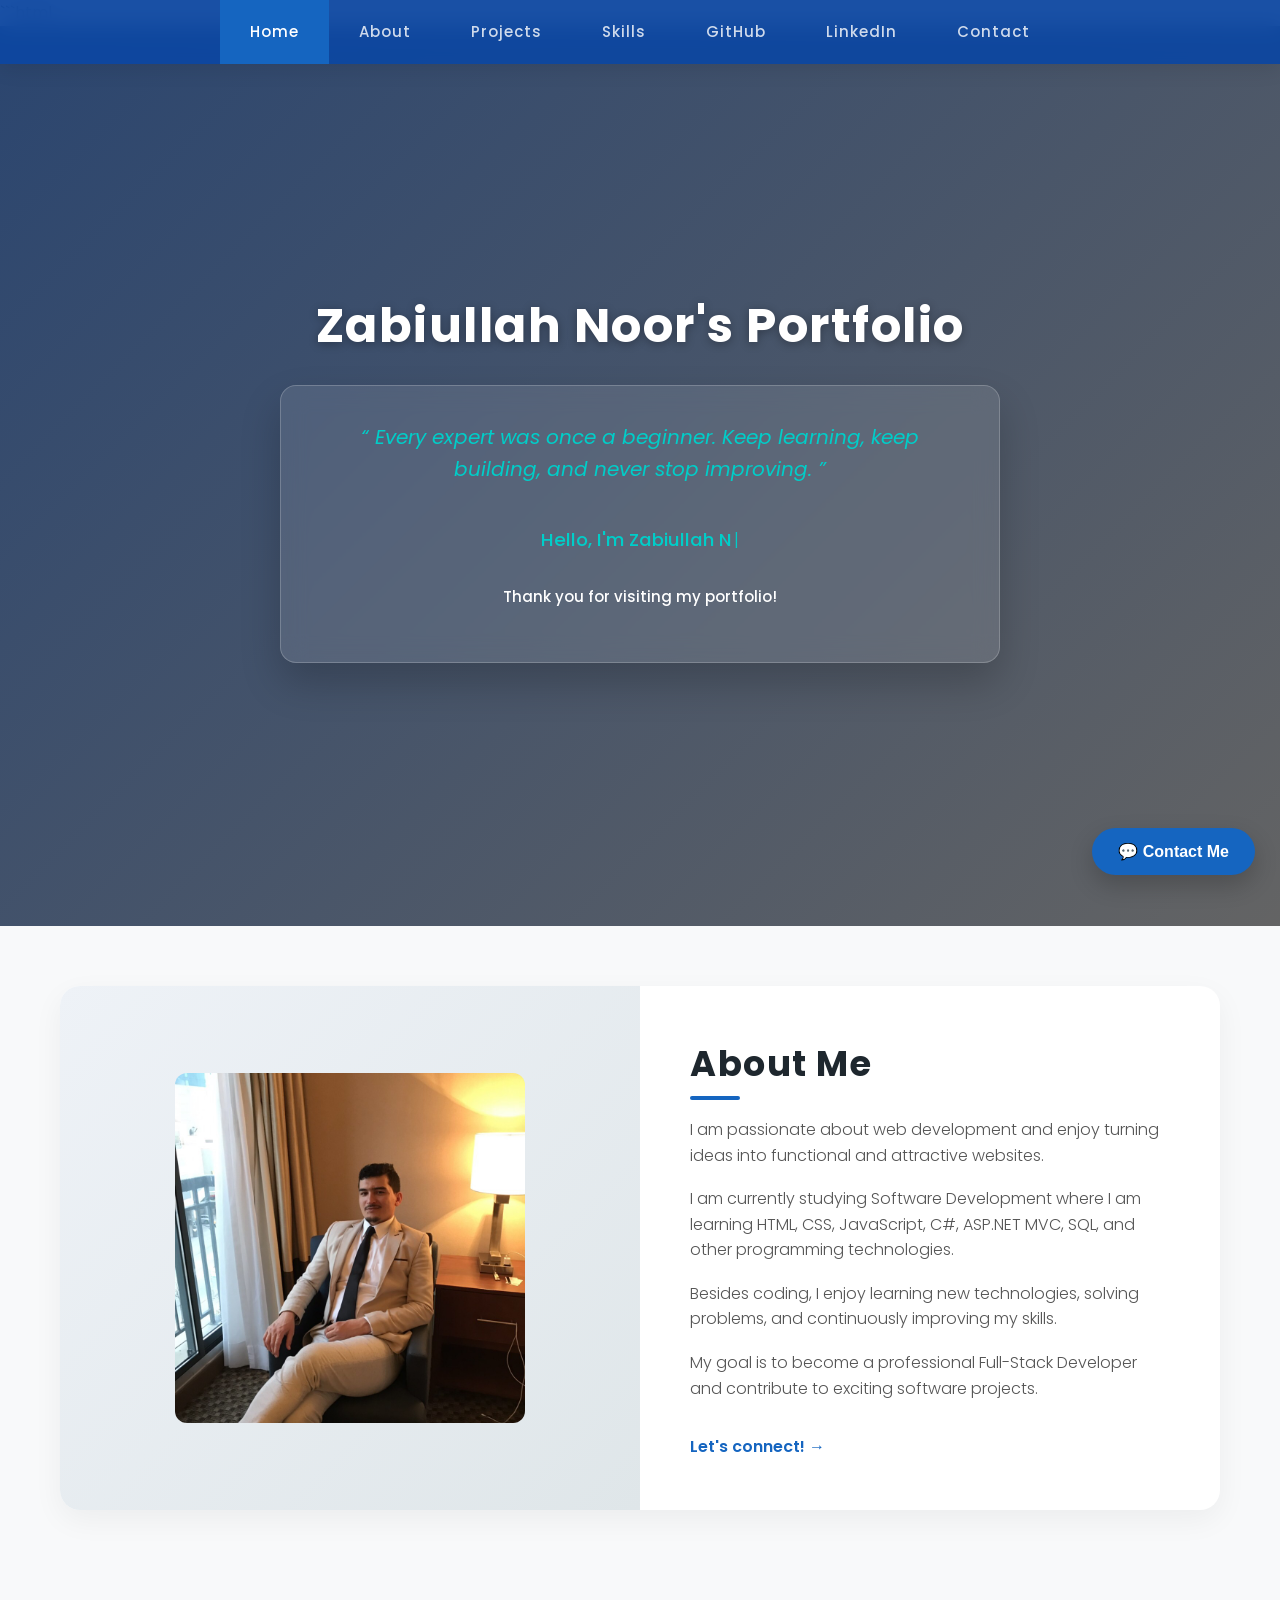
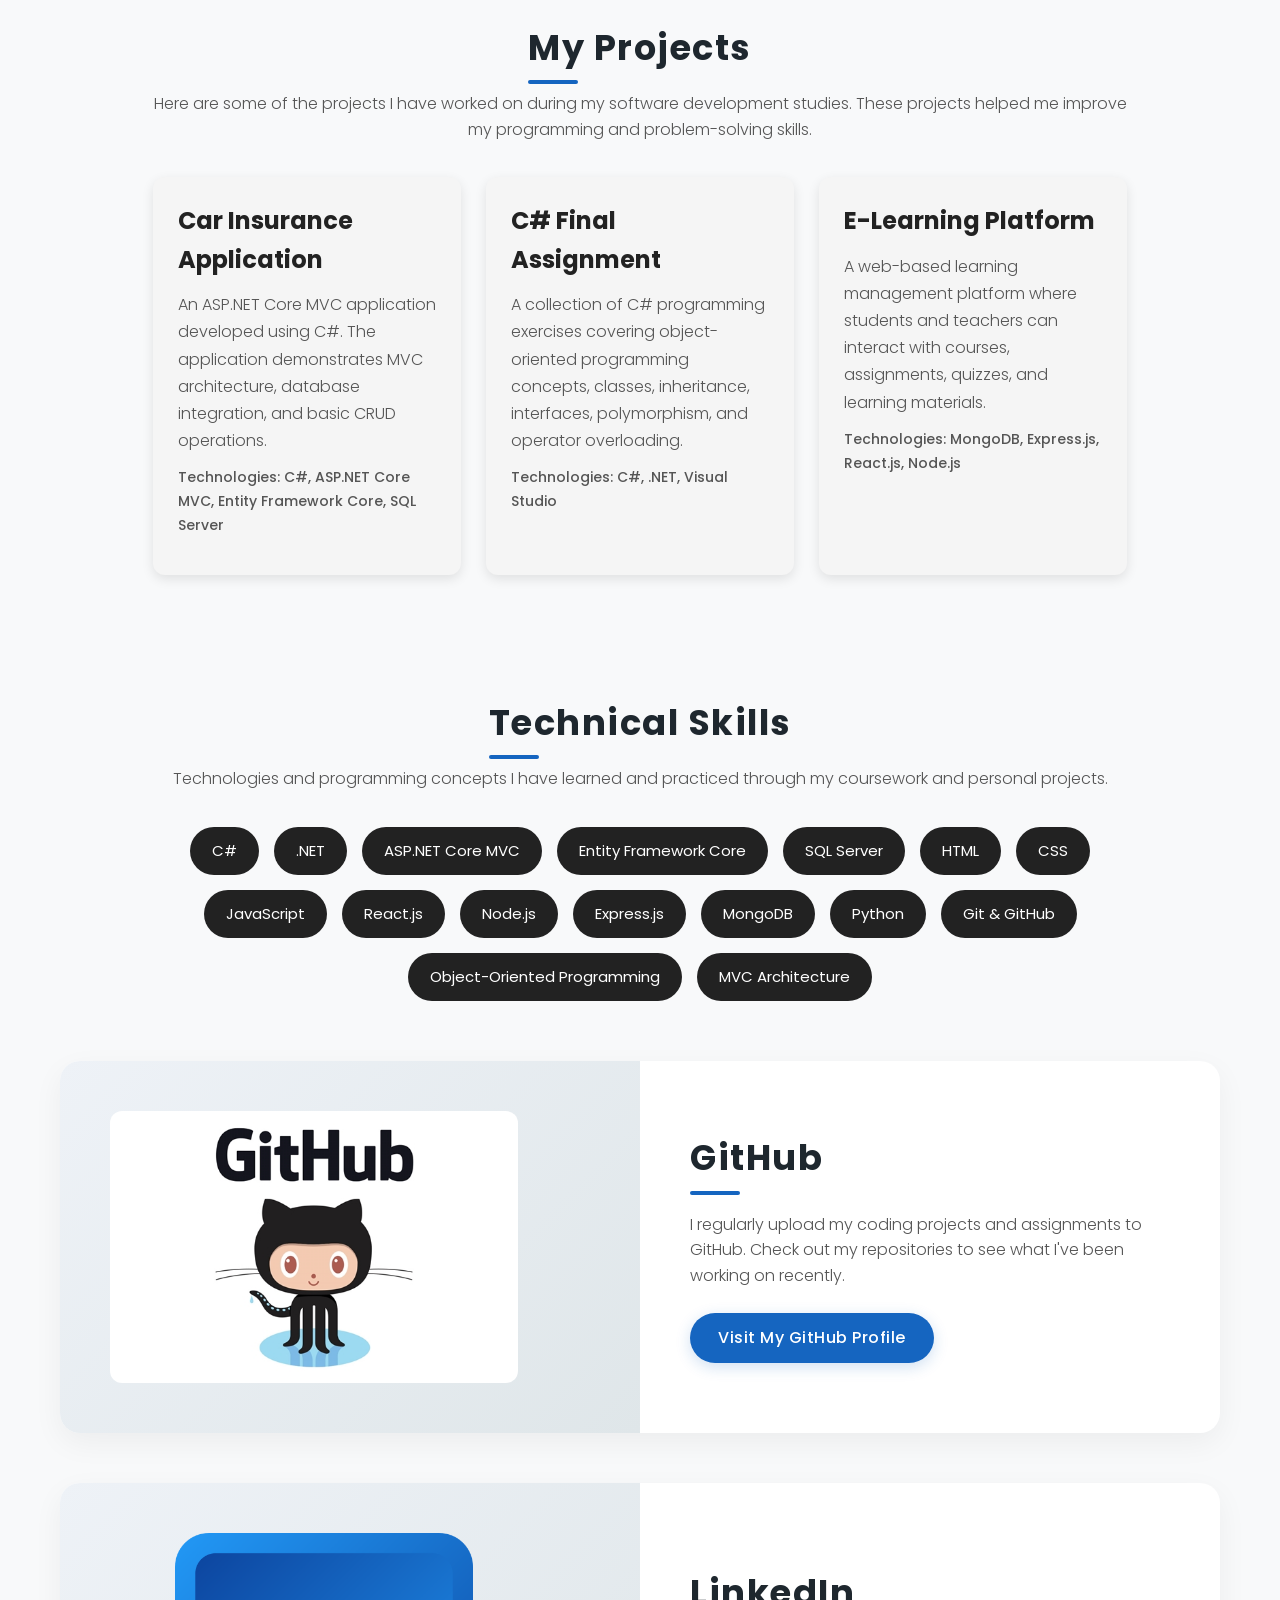
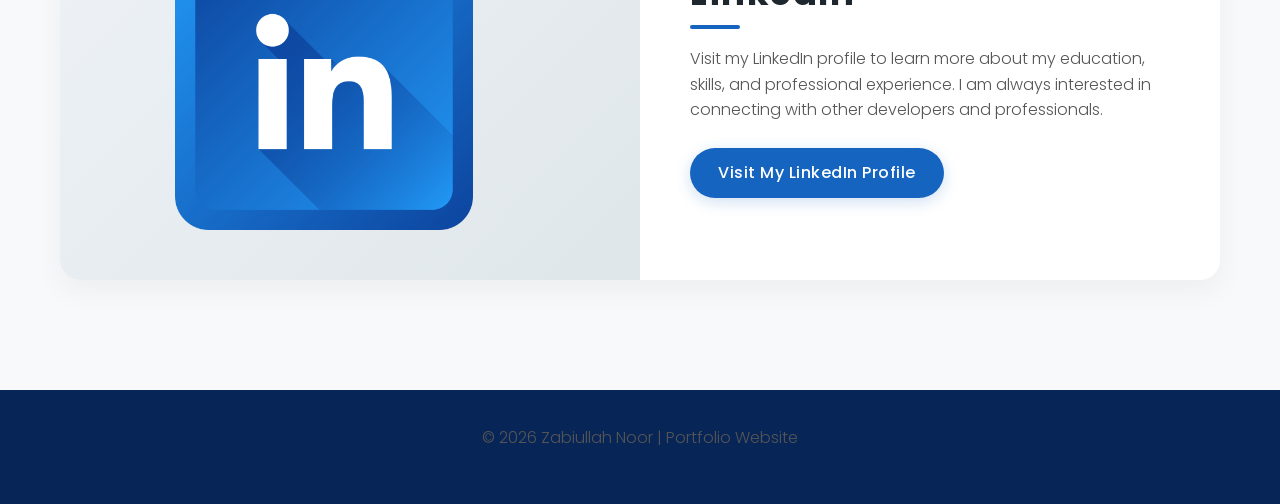
==== commit b8657d8d: "Update index.html" ====
--- a/index.html
+++ b/index.html
@@ -354,5 +354,4 @@
     </footer>
 
 </body>
-</html>
-```+</html>
